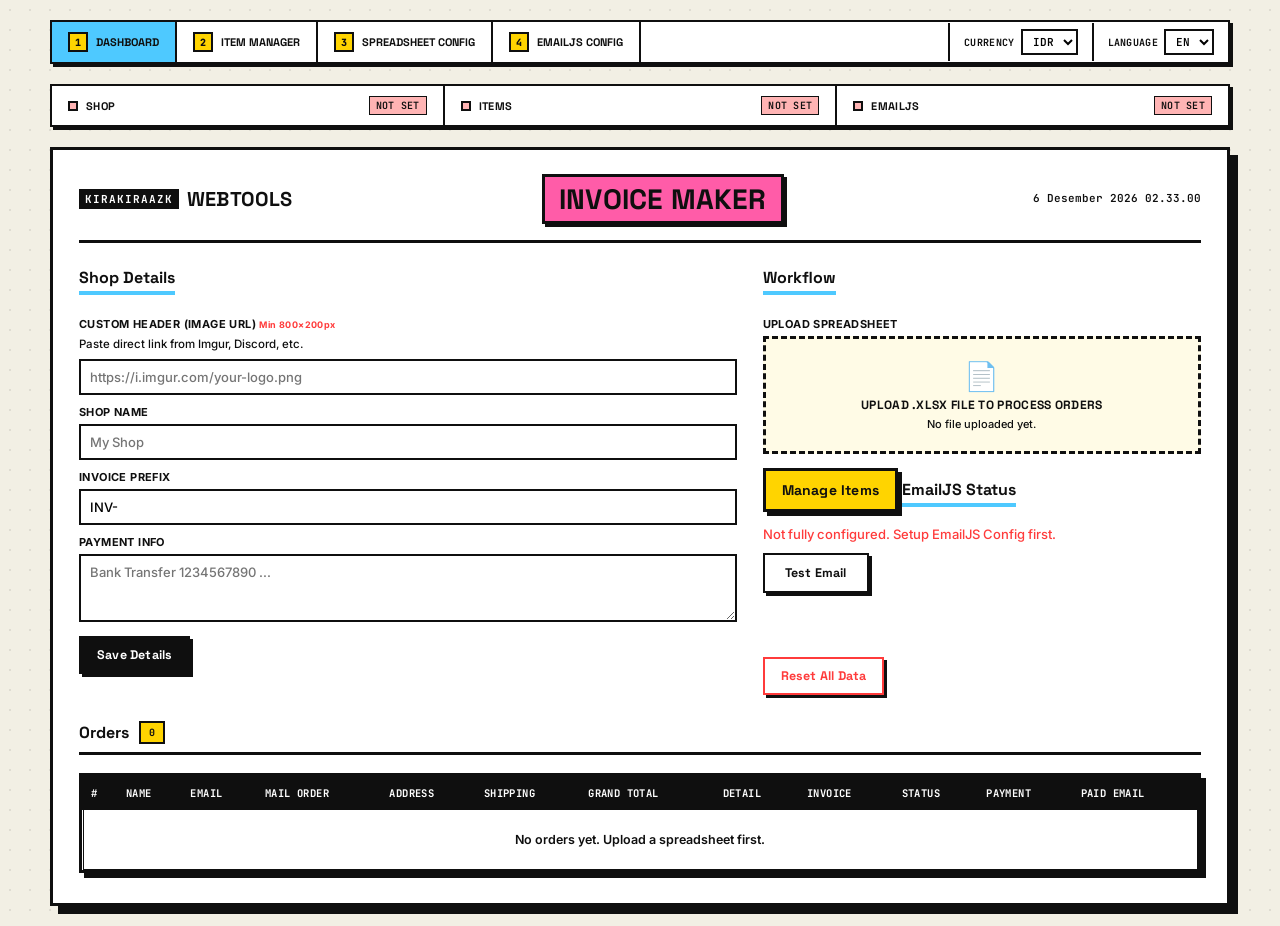
==== InvoiceMaker/index.html @ 407fcc0a "Initial commit" ====
<!DOCTYPE html>
<html lang="en">
<head>
<meta charset="UTF-8">
<meta name="viewport" content="width=device-width, initial-scale=1.0">
<title>Invoice Maker - Dashboard | KIRAKIRAAZK</title>
<link rel="preconnect" href="https://fonts.googleapis.com">
<link href="https://fonts.googleapis.com/css2?family=Space+Grotesk:wght@500;600;700&family=Inter:wght@400;600;700&family=JetBrains+Mono:wght@400;500;700&display=swap" rel="stylesheet">
<link rel="stylesheet" href="css/style.css">
<script src="https://cdnjs.cloudflare.com/ajax/libs/xlsx/0.18.5/xlsx.full.min.js"></script>
<script src="https://cdn.jsdelivr.net/npm/@emailjs/browser@4/dist/email.min.js"></script>
</head>
<body>
<div class="frame">
  
  <!-- NAVIGATION -->
  <nav class="nav-bar" id="mainNav" data-page="dashboard"></nav>

  <!-- STATUS BAR -->
  <div class="status-bar" id="statusBar"></div>

  <div class="card" id="screen-main">
    <div class="topbar">
      <div class="brand"><span class="kira">KIRAKIRAAZK</span><span class="webtools">WEBTOOLS</span></div>
      <div class="title">INVOICE MAKER</div>
      <div class="datetime">
        <div id="liveClock"></div>
      </div>
    </div>

    <!-- 2-COLUMN GRID: Shop Details + Workflow -->
    <div class="dash-grid">
      
      <!-- LEFT: Shop Details -->
      <div>
        <h2 class="section" data-i18n="shop_details">Shop Details</h2><span id="shopDirtyWarning" style="display:none; font-size:10.5px; font-weight:700; font-family:'JetBrains Mono',monospace; color:var(--warn); margin-left:10px; vertical-align:middle;">⚠ unsaved changes</span>
        <label><span data-i18n="shop_header_label">Custom Header (Image URL)</span> <span style="text-transform:none;font-size:9px;color:var(--warn);" data-i18n="shop_header_min">(Min 800×200px)</span></label>
        <p class="hint" style="margin-top:0;margin-bottom:6px;" data-i18n="shop_header_hint">Paste direct link from Imgur, Discord, etc.</p>
        <input type="text" id="shopHeaderImg" placeholder="https://i.imgur.com/your-logo.png" oninput="updateHeaderPreview(this.value); markShopDirty();">
        <img id="headerImgPreview" class="header-img-preview" alt="Header preview" style="width:100%;height:60px;object-fit:cover;margin-top:8px;border:2px solid var(--ink);display:none;">
        <label data-i18n="shop_name">Shop Name</label>
        <input type="text" id="shopName" placeholder="My Shop" oninput="markShopDirty()">
        <label data-i18n="shop_prefix">Invoice Prefix</label>
        <input type="text" id="invoicePrefix" placeholder="INV-TOKO-" oninput="markShopDirty()">
        <label data-i18n="shop_payment">Payment Info</label>
        <textarea id="paymentInfo" rows="3" placeholder="Bank Transfer 1234567890 ..." oninput="markShopDirty()"></textarea>
        <button id="btnSaveShop" class="btn dark" style="margin-top:10px;" onclick="saveShopDetails()" data-i18n="shop_save">Save Details</button>
      </div>

      <!-- RIGHT: Workflow -->
      <div>
        <h2 class="section" data-i18n="workflow_title">Workflow</h2>

        <!-- Upload Zone -->
        <label data-i18n="upload_spreadsheet">Upload Spreadsheet</label>
        <div class="upload-zone" id="uploadZone">
          <div class="upload-zone-icon">📄</div>
          <div class="upload-zone-text" data-i18n="upload_hint">Upload .xlsx file to process orders</div>
          <div class="upload-zone-hint" id="sheetSummary" data-i18n="no_file">No file uploaded yet.</div>
          <input type="file" id="sheetUpload" accept=".xlsx,.xls" onchange="handleSheetUpload(event)">
        </div>

        <!-- Manage Items shortcut -->
        <a href="items.html"><button class="btn" style="background:var(--yellow); color:var(--ink); font-size: 14px; padding: 10px 16px; border-width: 3px; box-shadow: 4px 4px 0 var(--ink); margin-top:14px;" data-i18n="manage_items">Manage Items</button></a>

        <!-- EmailJS Status -->
        <h2 class="section" style="margin-top:20px;" data-i18n="emailjs_check">EmailJS Status</h2>
        <p class="hint" id="ejsStatusDisplay" style="margin-top:6px; font-size: 13px;">Checking...</p>
        <button class="btn ghost" style="padding: 10px 20px; border-width: 2.5px;" onclick="sendTestEmail()" data-i18n="test_email">Test Email</button>
        
        <!-- Reset Button -->
        <div style="margin-top: 50px; padding-top: 14px; text-align: left;">
          <button class="btn ghost" style="color:var(--warn); border-color:var(--warn);" onclick="resetAllData()" data-i18n="reset_all">Reset All Data</button>
        </div>
      </div>
    </div>

    <!-- ORDERS SECTION -->
    <div class="section-header">
      <h2 class="section" data-i18n="orders_title">Orders</h2>
      <span class="section-count" id="orderCount">0</span>
    </div>

    <div id="orderTableWrap" class="table-wrap">
      <table>
        <thead>
          <tr>
            <th data-i18n="col_no">#</th>
            <th data-i18n="col_name">Name</th>
            <th data-i18n="col_email">Email</th>
            <th data-i18n="col_mail_order">Mail Order</th>
            <th data-i18n="col_address">Address</th>
            <th data-i18n="col_shipping">Shipping</th>
            <th data-i18n="col_total">Grand Total</th>
            <th data-i18n="col_detail">Detail</th>
            <th data-i18n="col_invoice">Invoice</th>
            <th data-i18n="col_status">Status</th>
            <th data-i18n="col_payment">Payment</th>
            <th data-i18n="col_paid_email">Paid Email</th>
          </tr>
        </thead>
        <tbody id="orderTableBody"></tbody>
      </table>
    </div>

    <div class="send-all-row" id="sendAllRow">
      <button class="btn sentall" id="sendAllBtn" onclick="sendAllPending()" data-i18n="send_all">SEND ALL ➤</button>
    </div>
  </div>
</div>

<!-- Modal: preview detail -->
<div class="modal-overlay" id="previewModal">
  <div class="modal-box">
    <h3 id="previewTitle" style="margin-top:0;"></h3>
    <div id="previewBody"></div>
    <button class="btn ghost" style="margin-top:14px;" onclick="closePreview()" data-i18n="close">Close</button>
  </div>
</div>

<script src="js/i18n.js"></script>
<script src="js/app.js"></script>
<script src="js/email-templates.js"></script>
<script src="js/main.js"></script>
</body>
</html>
---- InvoiceMaker/css/style.css ----
:root{
  --frame:#F2EFE4;
  --card:#FFFFFF;
  --panel:#FFFFFF;
  --ink:#0F0F0F;
  --ink-soft:#0F0F0F;
  --line:#0F0F0F;
  --yellow:#FFD400;
  --pink:#FF5CA8;
  --cyan:#4EC9FF;
  --lime:#B6FF3B;
  --ok:#1FA463; --ok-soft:#B6FF3B;
  --warn:#FF3B3B; --warn-soft:#FFB4B4;
  --wait:#0F0F0F; --wait-soft:#FFD400;
  --review:#FF8A00; --review-soft:#FFD9AD;
  --shadow: 5px 5px 0 var(--ink);
  --shadow-sm: 3px 3px 0 var(--ink);
}
*{box-sizing:border-box;}
body{
  margin:0;
  background:var(--frame);
  font-family:'Inter',sans-serif;
  color:var(--ink);
  background-image: radial-gradient(#00000014 1.4px, transparent 1.4px);
  background-size: 20px 20px;
}
.frame{max-width:1220px;margin:0 auto;padding:20px;}
.screen-label{
  display:inline-block;color:var(--ink);font-size:11px;letter-spacing:2px;text-transform:uppercase;
  padding:4px 10px;font-family:'JetBrains Mono',monospace;font-weight:700;
  background:var(--yellow);border:3px solid var(--ink);box-shadow:var(--shadow-sm);margin-bottom:14px;
}
.card{background:var(--card);border:3px solid var(--ink);box-shadow:8px 8px 0 var(--ink);border-radius:0;padding:24px 26px 30px;min-height:70vh;}
.topbar{display:flex;justify-content:space-between;align-items:center;border-bottom:3px solid var(--ink);padding-bottom:16px;margin-bottom:24px;flex-wrap:wrap;gap:10px;}
.brand{display:flex;align-items:center;gap:8px;}
.brand .kira{font-size:11px;font-weight:700;letter-spacing:1px;background:var(--ink);color:#fff;padding:3px 6px;font-family:'JetBrains Mono',monospace;}
.brand .webtools{font-family:'Space Grotesk',sans-serif;font-size:20px;font-weight:700;letter-spacing:0.2px;}
.title{font-family:'Space Grotesk',sans-serif;font-size:28px;font-weight:700;letter-spacing:0.2px;background:var(--pink);border:3px solid var(--ink);padding:4px 14px;box-shadow:var(--shadow-sm);}
.datetime{font-family:'JetBrains Mono',monospace;font-size:11px;text-align:right;color:var(--ink);line-height:1.6;font-weight:600;}
h2.section{font-family:'Space Grotesk',sans-serif;font-size:16px;font-weight:700;margin:0 0 12px 0;text-transform:none;display:inline-block;border-bottom:4px solid var(--cyan);padding-bottom:3px;}
.grid3{display:grid;grid-template-columns:1.1fr 0.8fr 1fr;gap:26px;margin-bottom:26px;}
@media(max-width:900px){.grid3{grid-template-columns:1fr;}}
label{display:block;font-size:11px;font-weight:700;color:var(--ink);text-transform:uppercase;letter-spacing:0.4px;margin-bottom:5px;margin-top:10px;}
input[type=text],input[type=number],input[type=email],select,textarea{
  width:100%;padding:8px 9px;border:2.5px solid var(--ink);border-radius:0;font-size:13px;font-family:'Inter',sans-serif;background:#fff;font-weight:500;
}
input[type=text]:focus,input[type=number]:focus,input[type=email]:focus,select:focus,textarea:focus{outline:3px solid var(--cyan);outline-offset:1px;}
input[type=file]{font-size:12px;font-weight:600;}
textarea{resize:vertical;}
.btn{
  font-family:'Space Grotesk',sans-serif;font-weight:700;font-size:12.5px;letter-spacing:0.2px;
  background:var(--yellow);color:var(--ink);border:2.5px solid var(--ink);padding:9px 16px;border-radius:0;cursor:pointer;
  box-shadow:var(--shadow-sm);transition:transform 0.08s, box-shadow 0.08s;
}
.btn:hover:not(:disabled){transform:translate(-2px,-2px);box-shadow:5px 5px 0 var(--ink);}
.btn:active:not(:disabled){transform:translate(1px,1px);box-shadow:1px 1px 0 var(--ink);}
.btn.dark{background:var(--ink);color:#fff;}
.btn.ghost{background:#fff;color:var(--ink);}
.btn.small{padding:5px 10px;font-size:11px;}
.btn:disabled{opacity:0.35;cursor:not-allowed;box-shadow:none;}
.badge{font-size:9.5px;font-weight:700;letter-spacing:0.4px;background:var(--cyan);border:2px solid var(--ink);padding:3px 7px;border-radius:0;margin-left:6px;text-transform:uppercase;cursor:pointer;box-shadow:2px 2px 0 var(--ink);}
table{width:100%;border-collapse:collapse;font-size:12.5px;}
th{text-align:left;font-family:'JetBrains Mono',monospace;font-size:10.5px;text-transform:uppercase;letter-spacing:0.4px;color:#fff;background:var(--ink);border:2px solid var(--ink);padding:8px 7px;white-space:nowrap;}
td{padding:8px 7px;border:1.5px solid var(--ink);vertical-align:middle;}
tbody tr:nth-child(even){background:#F7F4E8;}
.num{font-family:'JetBrains Mono',monospace;text-align:right;white-space:nowrap;font-weight:600;}
.icon-btn{background:var(--lime);border:2px solid var(--ink);cursor:pointer;font-size:14px;padding:3px 8px;box-shadow:2px 2px 0 var(--ink);}
.icon-btn:hover{transform:translate(-1px,-1px);box-shadow:3px 3px 0 var(--ink);}
.icon-btn:disabled{opacity:0.3;box-shadow:none;cursor:not-allowed;}
.status-pill{font-family:'JetBrains Mono',monospace;font-size:10px;font-weight:700;text-transform:uppercase;letter-spacing:0.5px;padding:4px 10px;border:2px solid var(--ink);border-radius:0;display:inline-block;box-shadow:2px 2px 0 var(--ink);}
.status-pill.ok{background:var(--ok-soft);color:var(--ink);}
.status-pill.warn{background:var(--warn-soft);color:var(--ink);}
.status-pill.wait{background:var(--wait-soft);color:var(--ink);}
.status-pill.review{background:var(--review-soft);color:var(--ink);}
.table-wrap{overflow-x:auto;margin-top:18px;border:3px solid var(--ink);box-shadow:var(--shadow);}
.send-all-row{display:none;justify-content:flex-end;margin-top:22px;}
.send-all-row.visible{display:flex;}
.btn.sentall{background:var(--lime);color:var(--ink);border:3px solid var(--ink);font-size:17px;font-weight:700;padding:16px 26px;box-shadow:6px 6px 0 var(--ink);}
.btn.sentall:hover:not(:disabled){transform:translate(-2px,-2px);box-shadow:8px 8px 0 var(--ink);}
.hint{font-size:11.5px;color:var(--ink);line-height:1.5;margin:4px 0 8px;font-weight:500;}
.back-row{margin-top:26px;}
.item-block{border:2.5px solid var(--ink);border-radius:0;padding:12px 14px;margin-bottom:12px;box-shadow:var(--shadow-sm);background:#fff;}
.item-head{display:flex;gap:8px;align-items:center;}
.item-head input{flex:2;}
.item-head input.price{flex:1;}
.variation-row{display:flex;gap:8px;align-items:center;margin:8px 0 0 18px;padding-left:12px;border-left:4px solid var(--cyan);}
.variation-row input{flex:1;}
.variation-row input.price{flex:0.7;}
.step{border-top:3px dashed var(--ink);padding:18px 0;}
.step:first-child{border-top:none;}
.step-title{font-family:'Space Grotesk',sans-serif;font-weight:700;font-size:14px;margin-bottom:5px;}
.step-body{font-size:12.5px;color:var(--ink);line-height:1.6;margin-bottom:10px;font-weight:500;}
.tmpl-wrap{position:relative;margin-bottom:6px;}

/* FIXED: Added word-wrap / break-all to prevent overflow */
pre.tmpl{
  background:var(--yellow);
  border:2.5px solid var(--ink);
  padding:12px;
  padding-right:80px;
  font-family:'JetBrains Mono',monospace;
  font-size:11.5px;
  white-space:pre-wrap;
  word-wrap:break-word;
  overflow-wrap:break-word;
  word-break:break-all;
  border-radius:0;
  box-shadow:var(--shadow-sm);
  margin:0;
}
.copy-btn{position:absolute;top:8px;right:8px;background:var(--ink);color:#fff;border:none;font-family:'JetBrains Mono',monospace;font-size:10px;font-weight:700;padding:4px 10px;cursor:pointer;letter-spacing:0.5px;transition:opacity 0.15s;}
.copy-btn:hover{opacity:0.75;}
.step-img{width:100%;max-width:560px;border:2.5px solid var(--ink);box-shadow:var(--shadow-sm);margin:10px 0;display:block;background:#f5f5f5;min-height:100px;object-fit:contain;}
.step-img-placeholder{width:100%;max-width:560px;border:2.5px dashed var(--ink);box-shadow:var(--shadow-sm);margin:10px 0;display:flex;align-items:center;justify-content:center;min-height:100px;background:#f9f7ee;color:var(--ink);font-family:'JetBrains Mono',monospace;font-size:11px;font-weight:700;text-align:center;padding:18px;gap:8px;}
.modal-overlay{display:none;position:fixed;inset:0;background:rgba(15,15,15,0.55);z-index:40;align-items:center;justify-content:center;}
.modal-overlay.active{display:flex;}
.modal-box{background:#fff;max-width:540px;width:90%;padding:24px;border:3px solid var(--ink);box-shadow:8px 8px 0 var(--ink);max-height:85vh;overflow-y:auto;}
.toast{position:fixed;bottom:16px;left:50%;transform:translateX(-50%);background:var(--ink);color:#fff;padding:11px 20px;border:2.5px solid var(--ink);box-shadow:4px 4px 0 var(--pink);font-size:13px;font-weight:600;display:none;z-index:60;}
.field-ok{border-color:var(--ok) !important;background:var(--ok-soft) !important;}
.row{display:flex;gap:12px;flex-wrap:wrap;}
.row>div{flex:1;min-width:140px;}
.header-img-preview{width:100%;max-height:80px;object-fit:contain;object-position:left center;border:2px solid var(--ink);margin-top:8px;display:none;background:#f5f5f5;}
.shipping-fee-row{background:#fffbe6;border:2px solid var(--ink);padding:6px 10px;margin-top:4px;display:flex;align-items:center;gap:6px;}
.shipping-fee-row input{width:100px;padding:4px 6px;font-size:12px;border:1.5px solid var(--ink);}

/* ============================================================
   NAVIGATION BAR (shared across all pages)
   ============================================================ */
.nav-bar{
  margin-bottom:20px;
  display:flex;
  gap:0;
  flex-wrap:wrap;
  align-items:stretch;
  border:2.5px solid var(--ink);
  box-shadow:var(--shadow-sm);
  background:var(--card);
}
.nav-link{
  text-decoration:none;
  font-size:11px;
  font-weight:700;
  font-family:'Space Grotesk',sans-serif;
  padding:10px 16px;
  background:var(--card);
  color:var(--ink);
  text-transform:uppercase;
  border-right:2px solid var(--ink);
  display:flex;
  align-items:center;
  gap:8px;
  transition:background 0.12s, transform 0.08s;
  position:relative;
}
.nav-link:last-child{border-right:none;}
.nav-link:hover{background:#F7F4E8;}
.nav-link.active{background:var(--cyan);}

.nav-step{
  display:inline-flex;
  align-items:center;
  justify-content:center;
  width:20px;height:20px;
  font-size:10px;
  font-weight:800;
  font-family:'JetBrains Mono',monospace;
  border:2px solid var(--ink);
  background:var(--yellow);
  flex-shrink:0;
}
.nav-step.done{background:var(--lime);}
.nav-step.done::after{content:'✓';font-size:11px;}

.nav-right{
  margin-left:auto;
  display:flex;
  align-items:center;
  gap:0;
  border-right:none;
}
.nav-right .nav-control{
  display:flex;
  align-items:center;
  gap:6px;
  padding:6px 14px;
  border-left:2px solid var(--ink);
  font-size:10px;
  font-weight:700;
  font-family:'JetBrains Mono',monospace;
  text-transform:uppercase;
  letter-spacing:0.3px;
  white-space:nowrap;
}
.nav-right select{
  width:auto;
  padding:3px 6px;
  font-size:11px;
  font-family:'JetBrains Mono',monospace;
  font-weight:600;
  border:2px solid var(--ink);
  background:#fff;
  cursor:pointer;
}

@media(max-width:768px){
  .nav-bar{flex-direction:column;}
  .nav-link{border-right:none;border-bottom:2px solid var(--ink);}
  .nav-link:last-child{border-bottom:none;}
  .nav-right{margin-left:0;flex-direction:row;flex-wrap:wrap;border-bottom:none;}
  .nav-right .nav-control{border-left:none;border-top:2px solid var(--ink);}
}

/* ============================================================
   STATUS BAR
   ============================================================ */
.status-bar{
  display:flex;
  gap:0;
  margin-bottom:20px;
  border:2.5px solid var(--ink);
  box-shadow:var(--shadow-sm);
  background:var(--card);
}
.status-indicator{
  flex:1;
  display:flex;
  align-items:center;
  gap:8px;
  padding:10px 16px;
  font-size:11px;
  font-weight:700;
  font-family:'Space Grotesk',sans-serif;
  text-transform:uppercase;
  letter-spacing:0.3px;
  border-right:2px solid var(--ink);
  text-decoration:none;
  color:var(--ink);
  transition:background 0.12s;
}
.status-indicator:last-child{border-right:none;}
.status-indicator:hover{background:#F7F4E8;}
.status-dot{
  width:10px;height:10px;
  border:2px solid var(--ink);
  flex-shrink:0;
}
.status-dot.green{background:var(--lime);}
.status-dot.red{background:var(--warn-soft);}
.status-label{flex:1;}
.status-value{
  font-family:'JetBrains Mono',monospace;
  font-size:10px;
  font-weight:600;
  padding:2px 6px;
  border:1.5px solid var(--ink);
  background:var(--ok-soft);
}
.status-value.not-set{background:var(--warn-soft);}

@media(max-width:600px){
  .status-bar{flex-direction:column;}
  .status-indicator{border-right:none;border-bottom:2px solid var(--ink);}
  .status-indicator:last-child{border-bottom:none;}
}

/* ============================================================
   DASHBOARD LAYOUT — 2 column
   ============================================================ */
.dash-grid{
  display:grid;
  grid-template-columns:1.2fr 0.8fr;
  gap:26px;
  margin-bottom:26px;
}
@media(max-width:900px){.dash-grid{grid-template-columns:1fr;}}

/* ============================================================
   SECTION HEADER (for Orders, etc.)
   ============================================================ */
.section-header{
  display:flex;
  align-items:center;
  gap:10px;
  margin-top:8px;
  margin-bottom:2px;
  padding-bottom:8px;
  border-bottom:3px solid var(--ink);
}
.section-header h2{margin:0;border-bottom:none;padding-bottom:0;}
.section-count{
  font-family:'JetBrains Mono',monospace;
  font-size:10px;
  font-weight:700;
  padding:3px 8px;
  background:var(--yellow);
  border:2px solid var(--ink);
}

/* ============================================================
   UPLOAD ZONE
   ============================================================ */
.upload-zone{
  border:3px dashed var(--ink);
  padding:20px;
  text-align:center;
  background:#fffbe6;
  cursor:pointer;
  transition:background 0.12s, box-shadow 0.12s;
  position:relative;
}
.upload-zone:hover{background:#fff6c7;box-shadow:var(--shadow-sm);}
.upload-zone input[type=file]{
  position:absolute;inset:0;
  opacity:0;cursor:pointer;
  width:100%;height:100%;
}
.upload-zone-icon{font-size:28px;margin-bottom:4px;}
.upload-zone-text{font-size:12px;font-weight:700;font-family:'Space Grotesk',sans-serif;text-transform:uppercase;letter-spacing:0.3px;}
.upload-zone-hint{font-size:11px;font-weight:500;color:var(--ink);margin-top:4px;}

/* ============================================================
   ITEM MANAGER — sticky add button
   ============================================================ */
.item-toolbar{
  display:flex;
  gap:10px;
  align-items:center;
  justify-content:space-between;
  margin-bottom:16px;
  padding:12px 14px;
  background:var(--card);
  border:2.5px solid var(--ink);
  box-shadow:var(--shadow-sm);
  position:sticky;
  top:0;
  z-index:10;
}
.item-toolbar .item-count{
  font-family:'JetBrains Mono',monospace;
  font-size:11px;
  font-weight:600;
}

/* ============================================================
   DATA PREVIEW TABLE (sheet config)
   ============================================================ */
.data-preview-wrap{
  margin:14px 0 20px;
  border:2.5px solid var(--ink);
  box-shadow:var(--shadow-sm);
  overflow-x:auto;
}
.data-preview-wrap table{font-size:11px;}
.data-preview-wrap th{font-size:9.5px;padding:6px 8px;background:var(--cyan);color:var(--ink);}
.data-preview-wrap td{padding:5px 8px;font-size:11px;max-width:120px;overflow:hidden;text-overflow:ellipsis;white-space:nowrap;}
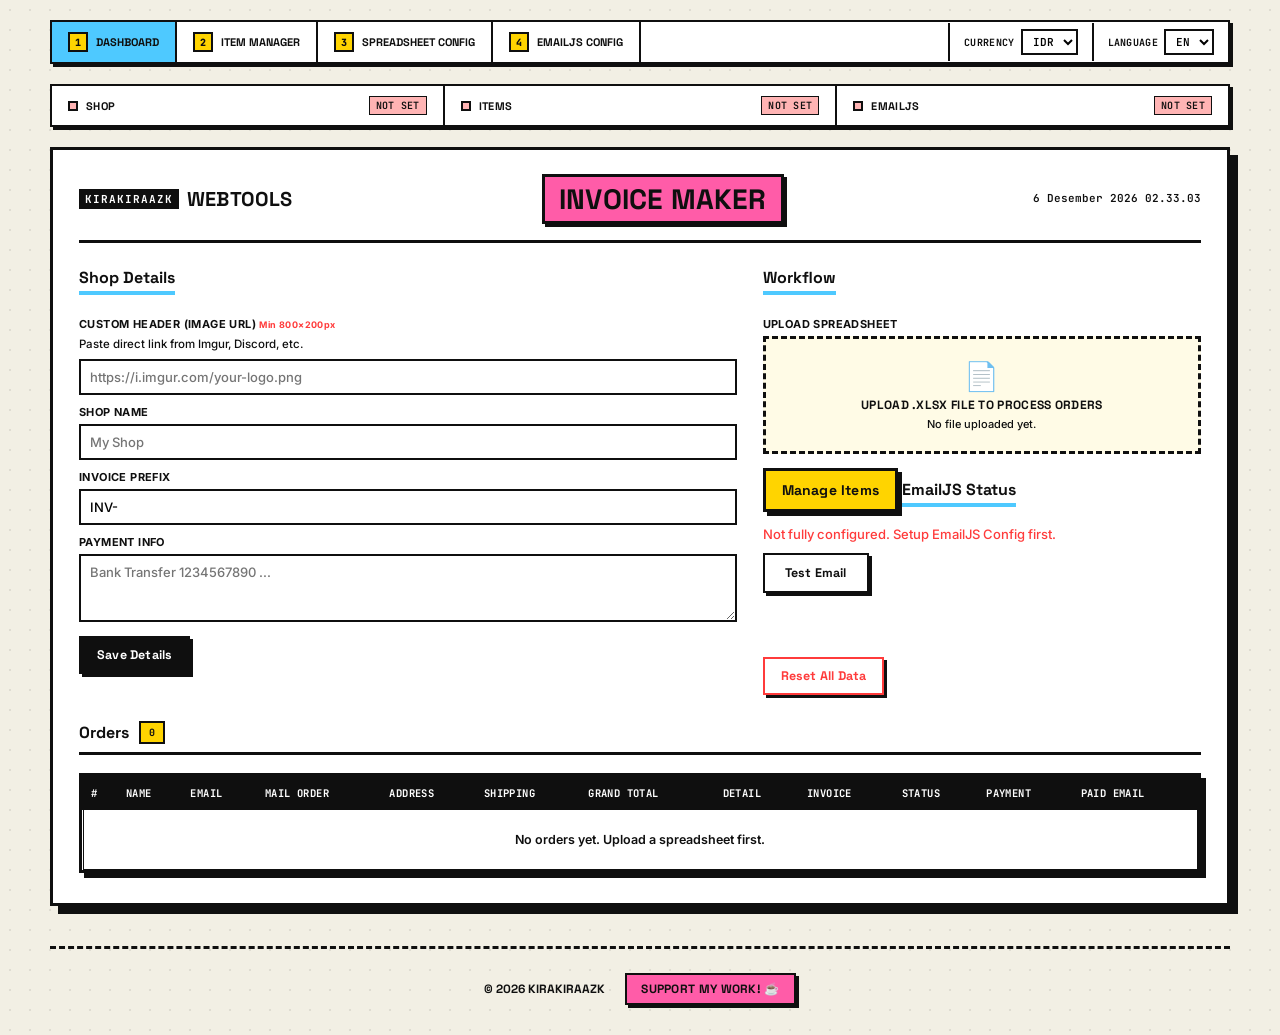
==== commit f8ec958d: "add footer" ====
--- a/InvoiceMaker/index.html
+++ b/InvoiceMaker/index.html
@@ -107,6 +107,13 @@
       <button class="btn sentall" id="sendAllBtn" onclick="sendAllPending()" data-i18n="send_all">SEND ALL ➤</button>
     </div>
   </div>
+
+  <footer class="site-footer">
+    <div class="footer-content">
+      <span>&copy; 2026 KIRAKIRAAZK</span>
+      <a href="https://trakteer.id/kirakiraazk/tip" target="_blank" class="donate-btn" data-i18n="support_me">Support my work! ☕</a>
+    </div>
+  </footer>
 </div>
 
 <!-- Modal: preview detail -->
--- a/InvoiceMaker/css/style.css
+++ b/InvoiceMaker/css/style.css
@@ -125,6 +125,46 @@
 .shipping-fee-row input{width:100px;padding:4px 6px;font-size:12px;border:1.5px solid var(--ink);}
 
 /* ============================================================
+   FOOTER
+   ============================================================ */
+.site-footer {
+  margin-top: 40px;
+  padding: 24px 0 10px;
+  border-top: 3px dashed var(--ink);
+  text-align: center;
+  font-family: 'Space Grotesk', sans-serif;
+  font-size: 12px;
+  font-weight: 700;
+  color: var(--ink);
+}
+.site-footer .footer-content {
+  display: flex;
+  align-items: center;
+  justify-content: center;
+  gap: 20px;
+  flex-wrap: wrap;
+}
+.donate-btn {
+  background: var(--pink);
+  color: var(--ink);
+  text-decoration: none;
+  padding: 6px 14px;
+  border: 2px solid var(--ink);
+  box-shadow: 3px 3px 0 var(--ink);
+  transition: transform 0.08s, box-shadow 0.08s;
+  letter-spacing: 0.3px;
+  text-transform: uppercase;
+}
+.donate-btn:hover {
+  transform: translate(-2px, -2px);
+  box-shadow: 5px 5px 0 var(--ink);
+}
+.donate-btn:active {
+  transform: translate(1px, 1px);
+  box-shadow: 1px 1px 0 var(--ink);
+}
+
+/* ============================================================
    NAVIGATION BAR (shared across all pages)
    ============================================================ */
 .nav-bar{
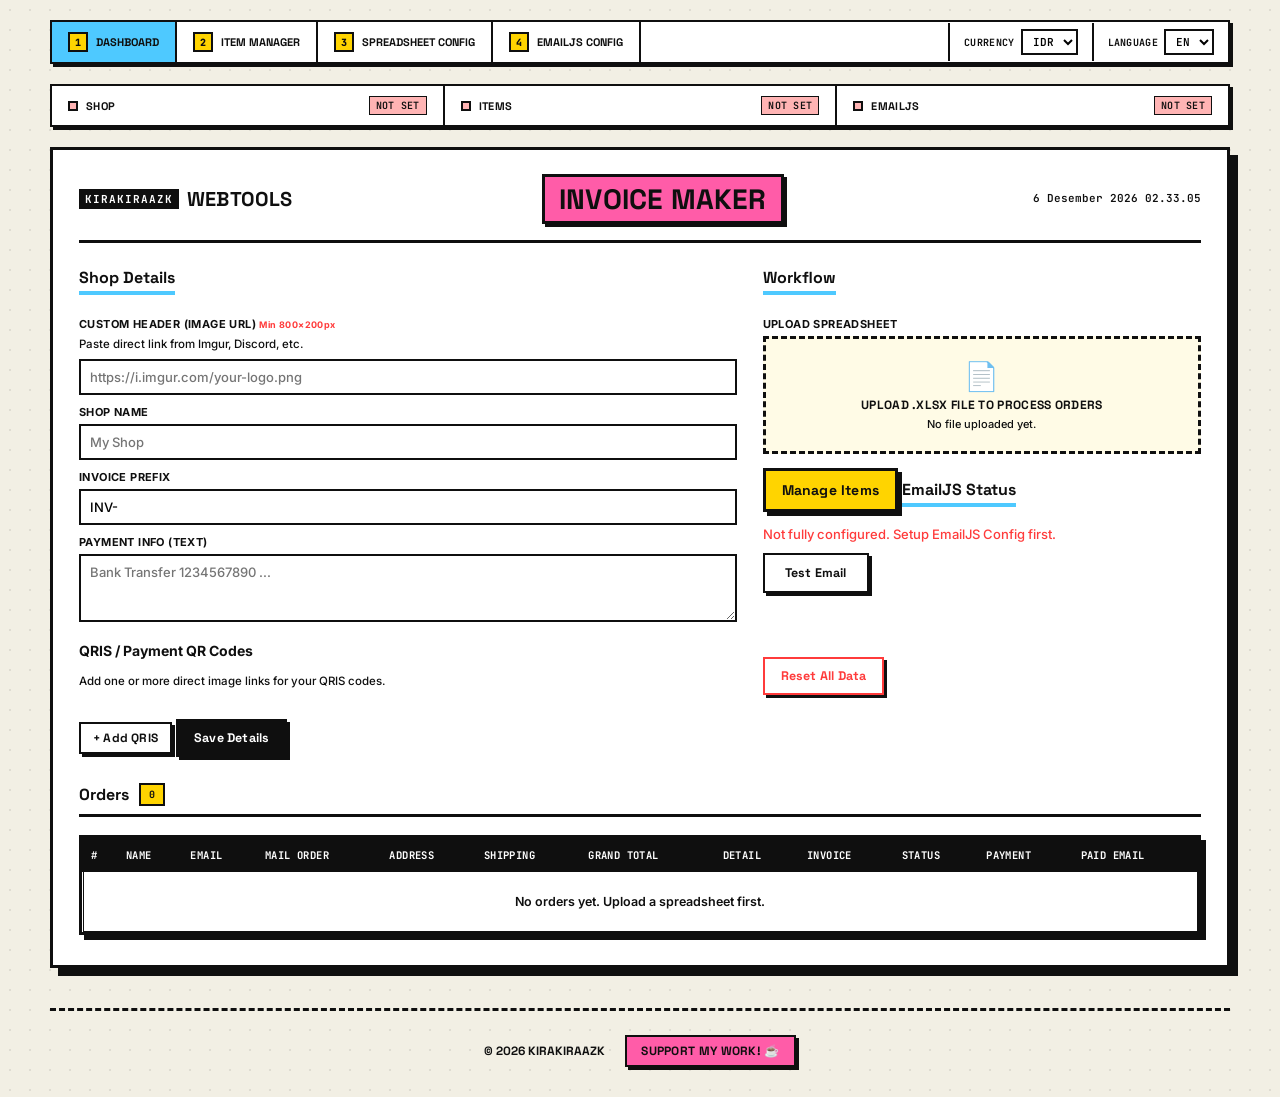
==== commit 2111be78: "minor updates 1 add QRIS and browser beforeunload dialog for unsaved changes" ====
--- a/InvoiceMaker/index.html
+++ b/InvoiceMaker/index.html
@@ -42,9 +42,15 @@
         <input type="text" id="shopName" placeholder="My Shop" oninput="markShopDirty()">
         <label data-i18n="shop_prefix">Invoice Prefix</label>
         <input type="text" id="invoicePrefix" placeholder="INV-TOKO-" oninput="markShopDirty()">
-        <label data-i18n="shop_payment">Payment Info</label>
+        <label data-i18n="shop_payment">Payment Info (Text)</label>
         <textarea id="paymentInfo" rows="3" placeholder="Bank Transfer 1234567890 ..." oninput="markShopDirty()"></textarea>
-        <button id="btnSaveShop" class="btn dark" style="margin-top:10px;" onclick="saveShopDetails()" data-i18n="shop_save">Save Details</button>
+        
+        <h3 class="section" style="margin-top:16px; font-size:14px;" data-i18n="shop_qris_section">QRIS / Payment QR Codes</h3>
+        <p class="hint" style="margin-top:0;margin-bottom:8px;" data-i18n="shop_qris_hint">Add one or more direct image links for your QRIS codes.</p>
+        <div id="qrisListContainer"></div>
+        <button class="btn ghost" style="margin-top:4px; padding:6px 12px; font-size:12px; border-width:2px;" onclick="addQrisItem()" data-i18n="shop_qris_add">+ Add QRIS</button>
+
+        <button id="btnSaveShop" class="btn dark" style="margin-top:20px;" onclick="saveShopDetails()" data-i18n="shop_save">Save Details</button>
       </div>
 
       <!-- RIGHT: Workflow -->
--- a/InvoiceMaker/css/style.css
+++ b/InvoiceMaker/css/style.css
@@ -125,6 +125,51 @@
 .shipping-fee-row input{width:100px;padding:4px 6px;font-size:12px;border:1.5px solid var(--ink);}
 
 /* ============================================================
+   QRIS LIST (DASHBOARD)
+   ============================================================ */
+.qris-item {
+  display: flex;
+  flex-direction: column;
+  gap: 6px;
+  background: var(--paper);
+  padding: 12px;
+  border: 2px solid var(--ink);
+  margin-bottom: 10px;
+}
+.qris-item-top {
+  display: flex;
+  gap: 8px;
+  align-items: flex-start;
+}
+.qris-item-top input {
+  flex: 1;
+}
+.qris-remove-btn {
+  background: var(--warn);
+  color: #fff;
+  border: 2px solid var(--ink);
+  font-weight: 900;
+  cursor: pointer;
+  padding: 6px 10px;
+  font-family: 'Space Grotesk', sans-serif;
+  box-shadow: 2px 2px 0 var(--ink);
+  transition: transform 0.1s, box-shadow 0.1s;
+}
+.qris-remove-btn:hover {
+  transform: translate(-1px,-1px);
+  box-shadow: 3px 3px 0 var(--ink);
+}
+.qris-item-img {
+  width: 100px;
+  height: 100px;
+  object-fit: contain;
+  border: 2px solid var(--ink);
+  background: #fff;
+  margin-top: 4px;
+  display: none;
+}
+
+/* ============================================================
    FOOTER
    ============================================================ */
 .site-footer {
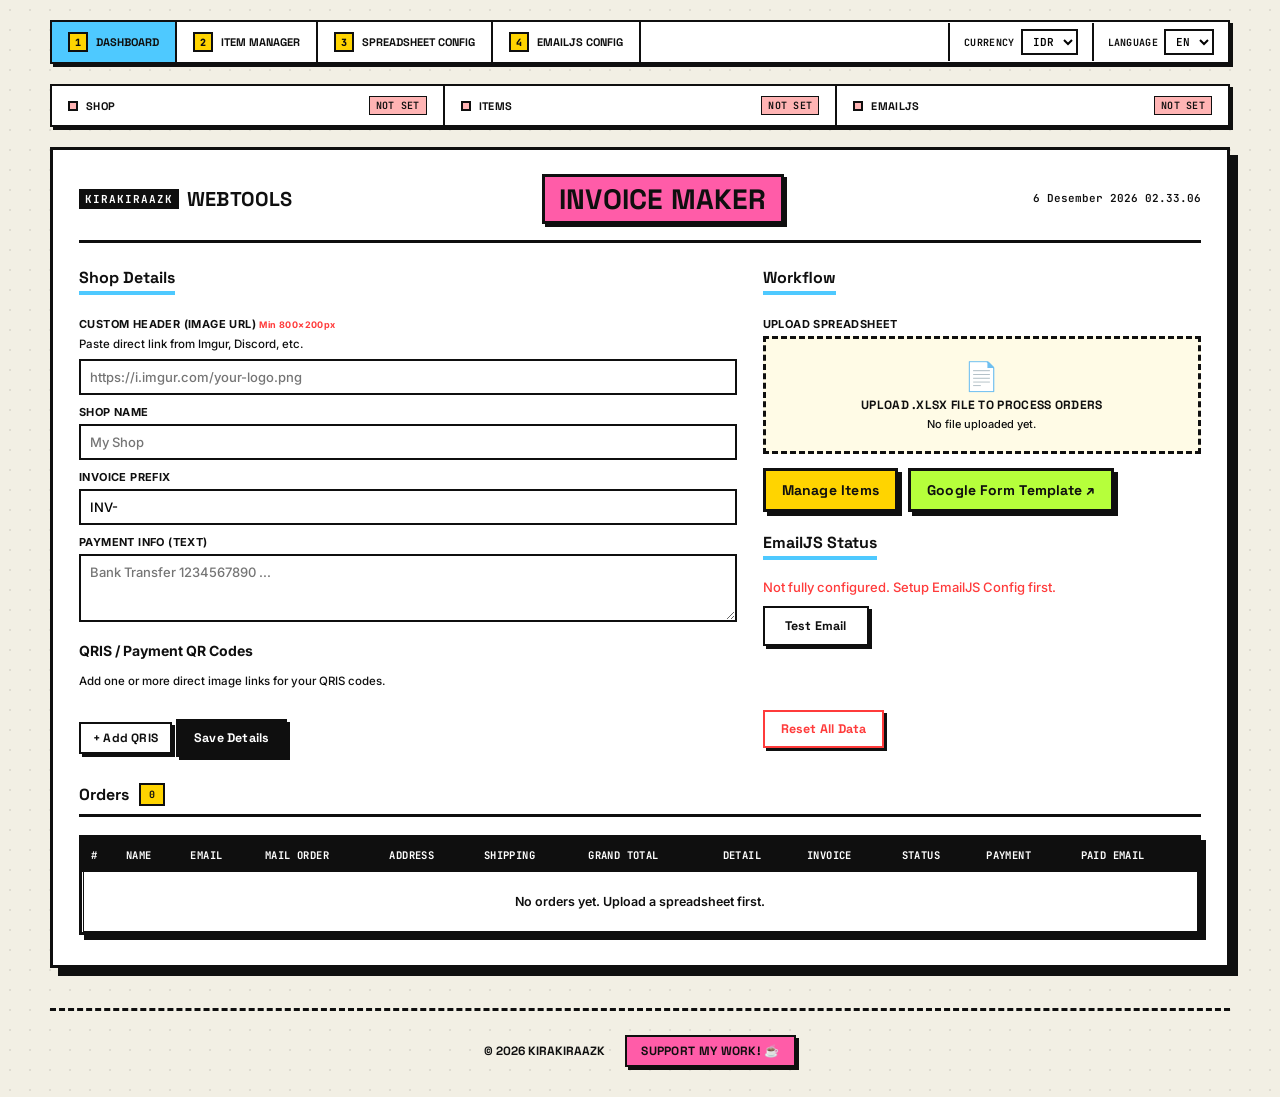
==== commit 9a303426: "minor update add template form" ====
--- a/InvoiceMaker/index.html
+++ b/InvoiceMaker/index.html
@@ -66,8 +66,11 @@
           <input type="file" id="sheetUpload" accept=".xlsx,.xls" onchange="handleSheetUpload(event)">
         </div>
 
-        <!-- Manage Items shortcut -->
-        <a href="items.html"><button class="btn" style="background:var(--yellow); color:var(--ink); font-size: 14px; padding: 10px 16px; border-width: 3px; box-shadow: 4px 4px 0 var(--ink); margin-top:14px;" data-i18n="manage_items">Manage Items</button></a>
+        <!-- Shortcut buttons -->
+        <div style="display:flex; gap:10px; flex-wrap:wrap; margin-top:14px;">
+          <a href="items.html"><button class="btn" style="background:var(--yellow); color:var(--ink); font-size: 14px; padding: 10px 16px; border-width: 3px; box-shadow: 4px 4px 0 var(--ink);" data-i18n="manage_items">Manage Items</button></a>
+          <a href="https://docs.google.com/forms/u/0/d/1m-7JIy6nz6CLjJdaMdcPs6pt_HH1My-ITGsWNs5QkvU/copy" target="_blank" rel="noopener noreferrer"><button class="btn" style="background:var(--lime); color:var(--ink); font-size: 14px; padding: 10px 16px; border-width: 3px; box-shadow: 4px 4px 0 var(--ink);" data-i18n="google_form_template">Google Form Template ↗</button></a>
+        </div>
 
         <!-- EmailJS Status -->
         <h2 class="section" style="margin-top:20px;" data-i18n="emailjs_check">EmailJS Status</h2>
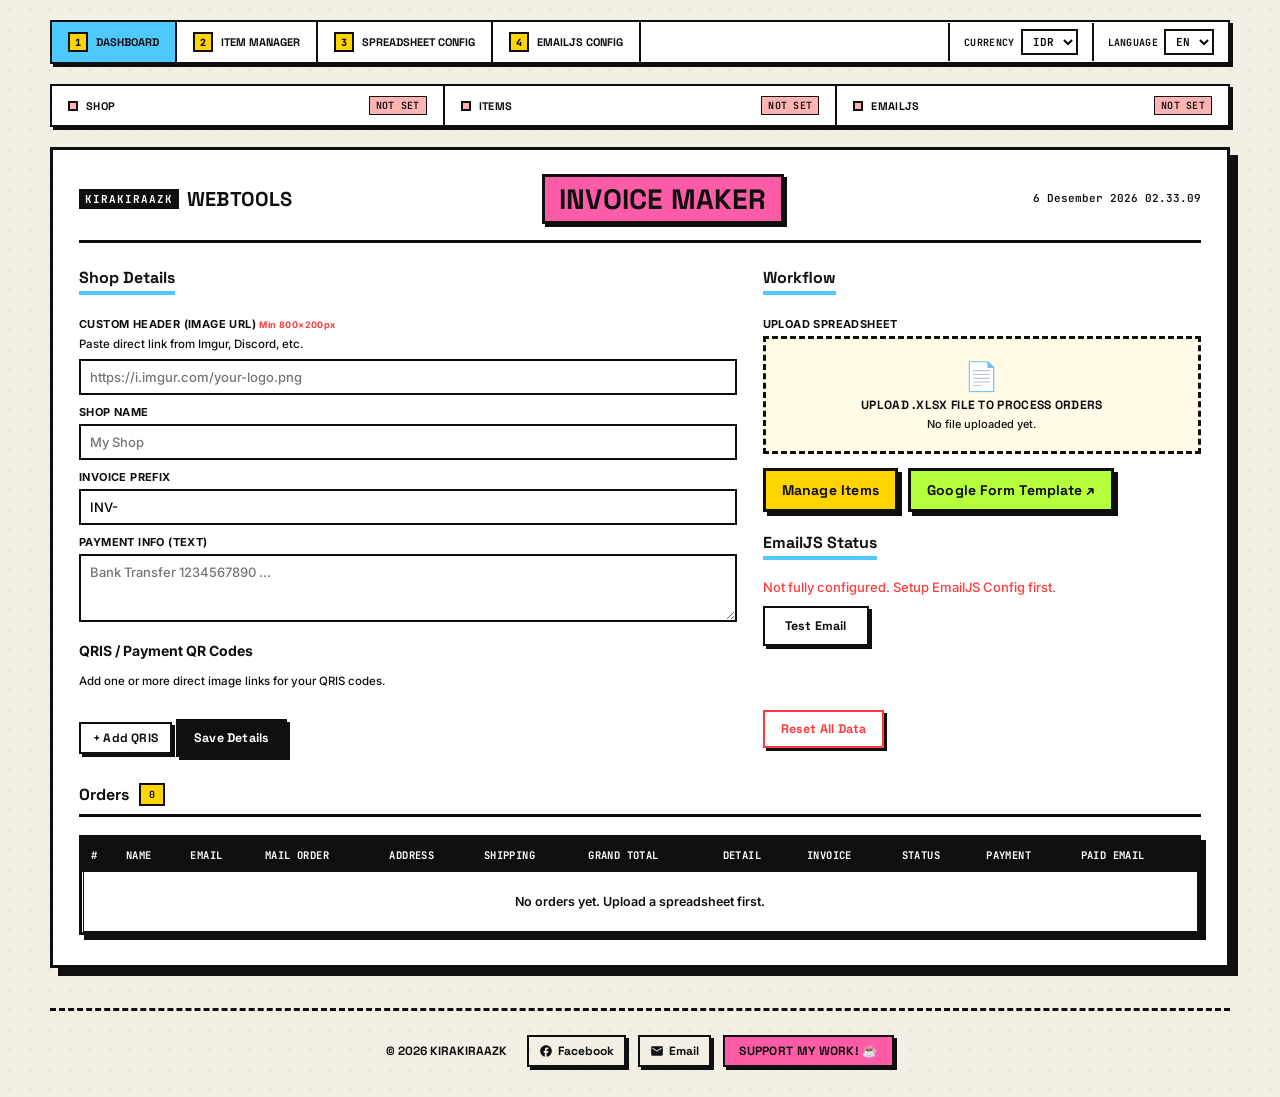
==== commit d7551156: "add sns" ====
--- a/InvoiceMaker/index.html
+++ b/InvoiceMaker/index.html
@@ -120,7 +120,17 @@
   <footer class="site-footer">
     <div class="footer-content">
       <span>&copy; 2026 KIRAKIRAAZK</span>
-      <a href="https://trakteer.id/kirakiraazk/tip" target="_blank" class="donate-btn" data-i18n="support_me">Support my work! ☕</a>
+      <div style="display:flex;gap:12px;flex-wrap:wrap;justify-content:center;">
+        <a href="https://www.facebook.com/kirakira.azuka" target="_blank" class="social-btn">
+          <svg width="14" height="14" viewBox="0 0 24 24" fill="currentColor"><path d="M22 12c0-5.52-4.48-10-10-10S2 6.48 2 12c0 4.84 3.44 8.87 8 9.8V15H8v-3h2V9.5C10 7.57 11.57 6 13.5 6H16v3h-2c-.55 0-1 .45-1 1v2h3v3h-3v6.95c5.05-.5 9-4.76 9-9.95z"/></svg>
+          Facebook
+        </a>
+        <a href="mailto:kirakiraazk@proton.me" class="social-btn">
+          <svg width="14" height="14" viewBox="0 0 24 24" fill="currentColor"><path d="M20 4H4c-1.1 0-2 .9-2 2v12c0 1.1.9 2 2 2h16c1.1 0 2-.9 2-2V6c0-1.1-.9-2-2-2zm0 4l-8 5-8-5V6l8 5 8-5v2z"/></svg>
+          Email
+        </a>
+        <a href="https://trakteer.id/kirakiraazk/tip" target="_blank" class="donate-btn" data-i18n="support_me">Support my work! ☕</a>
+      </div>
     </div>
   </footer>
 </div>
--- a/InvoiceMaker/css/style.css
+++ b/InvoiceMaker/css/style.css
@@ -205,7 +205,27 @@
   box-shadow: 5px 5px 0 var(--ink);
 }
 .donate-btn:active {
-  transform: translate(1px, 1px);
+  transform: translate(2px, 2px);
+  box-shadow: 1px 1px 0 var(--ink);
+}
+.social-btn {
+  background: var(--paper);
+  color: var(--ink);
+  text-decoration: none;
+  padding: 6px 10px;
+  border: 2px solid var(--ink);
+  box-shadow: 3px 3px 0 var(--ink);
+  transition: transform 0.08s, box-shadow 0.08s;
+  display: inline-flex;
+  align-items: center;
+  gap: 5px;
+}
+.social-btn:hover {
+  transform: translate(-1px, -1px);
+  box-shadow: 4px 4px 0 var(--ink);
+}
+.social-btn:active {
+  transform: translate(2px, 2px);
   box-shadow: 1px 1px 0 var(--ink);
 }
 
